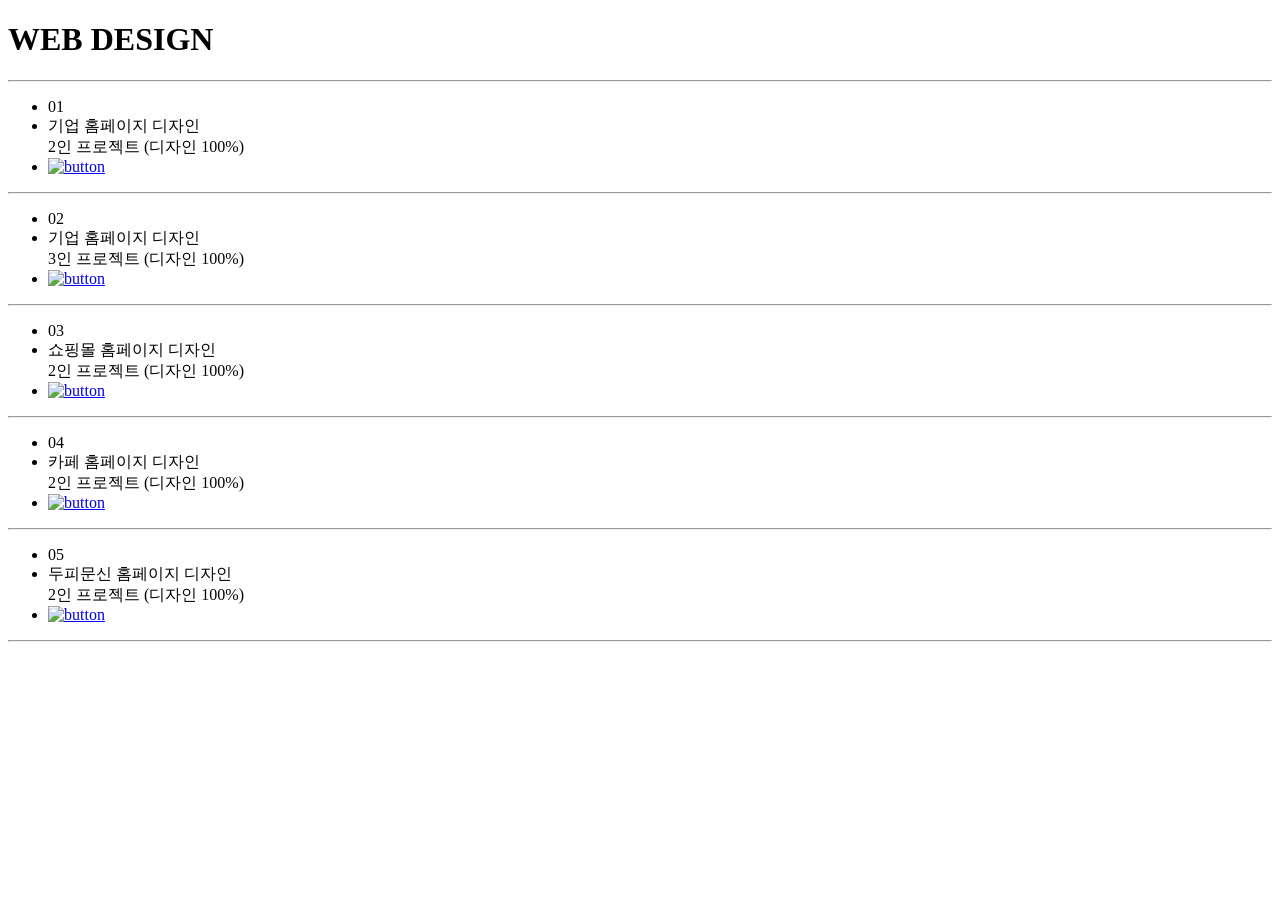
==== index2.html @ 8df26240 "Add files via upload" ====
<!DOCTYPE html>
<html lang="ko">

<head>
    <meta charset="UTF-8">
    <meta name="viewport" content="width=device-width, initial-scale=1.0">
    <title>portfolio</title>
    <script src="https://code.jquery.com/jquery-3.7.1.min.js"></script>
    <script src="js/script.js" type="text/javascript"></script>
    <link rel="preconnect" href="https://cdn.jsdelivr.net/gh/Project-Noonnu/noonfonts_2107@1.1/Pretendard-Regular.woff">
    <link rel="stylesheet" href="css/reset.css">
    <link rel="stylesheet" href="css/style2.css">
</head>
<body>
    <div id="page1">
        <div id="content-box">
            <h1>WEB DESIGN</h1>
            <hr>
            <ul class="contents-text">
                <li>01</li>
                <li>
                    기업 홈페이지 디자인
                    <br>
                    2인 프로젝트 (디자인 100%)
                </li>
                <li><a href="index2-1.html" target="_blank"><img src="images/button.png" alt="button"></a></li>
            </ul>
            <hr>
            <ul class="contents-text">
                <li>02</li>
                <li>
                    기업 홈페이지 디자인
                    <br>
                    3인 프로젝트 (디자인 100%)
                </li>
                <li><a href="index2-2.html" target="_blank"><img src="images/button.png" alt="button"></a></li>
            </ul>
            <hr>
            <ul class="contents-text">
                <li>03</li>
                <li>
                    쇼핑몰 홈페이지 디자인
                    <br>
                    2인 프로젝트 (디자인 100%)
                </li>
                <li><a href="index2-3.html" target="_blank"><img src="images/button.png" alt="button"></a></li>
            </ul>
            <hr>
            <ul class="contents-text">
                <li>04</li>
                <li>
                    카페 홈페이지 디자인
                    <br>
                    2인 프로젝트 (디자인 100%)
                </li>
                <li><a href="index2-4.html" target="_blank"><img src="images/button.png" alt="button"></a></li>
            </ul>
            <hr>
            <ul class="contents-text">
                <li>05</li>
                <li>
                    두피문신 홈페이지 디자인
                    <br>
                    2인 프로젝트 (디자인 100%)
                </li>
                <li><a href="index2-5.html" target="_blank"><img src="images/button.png" alt="button"></a></li>
            </ul>
            <hr>
        </div> <!-- #content-box -->
    </div> <!-- #page1 -->
</body>
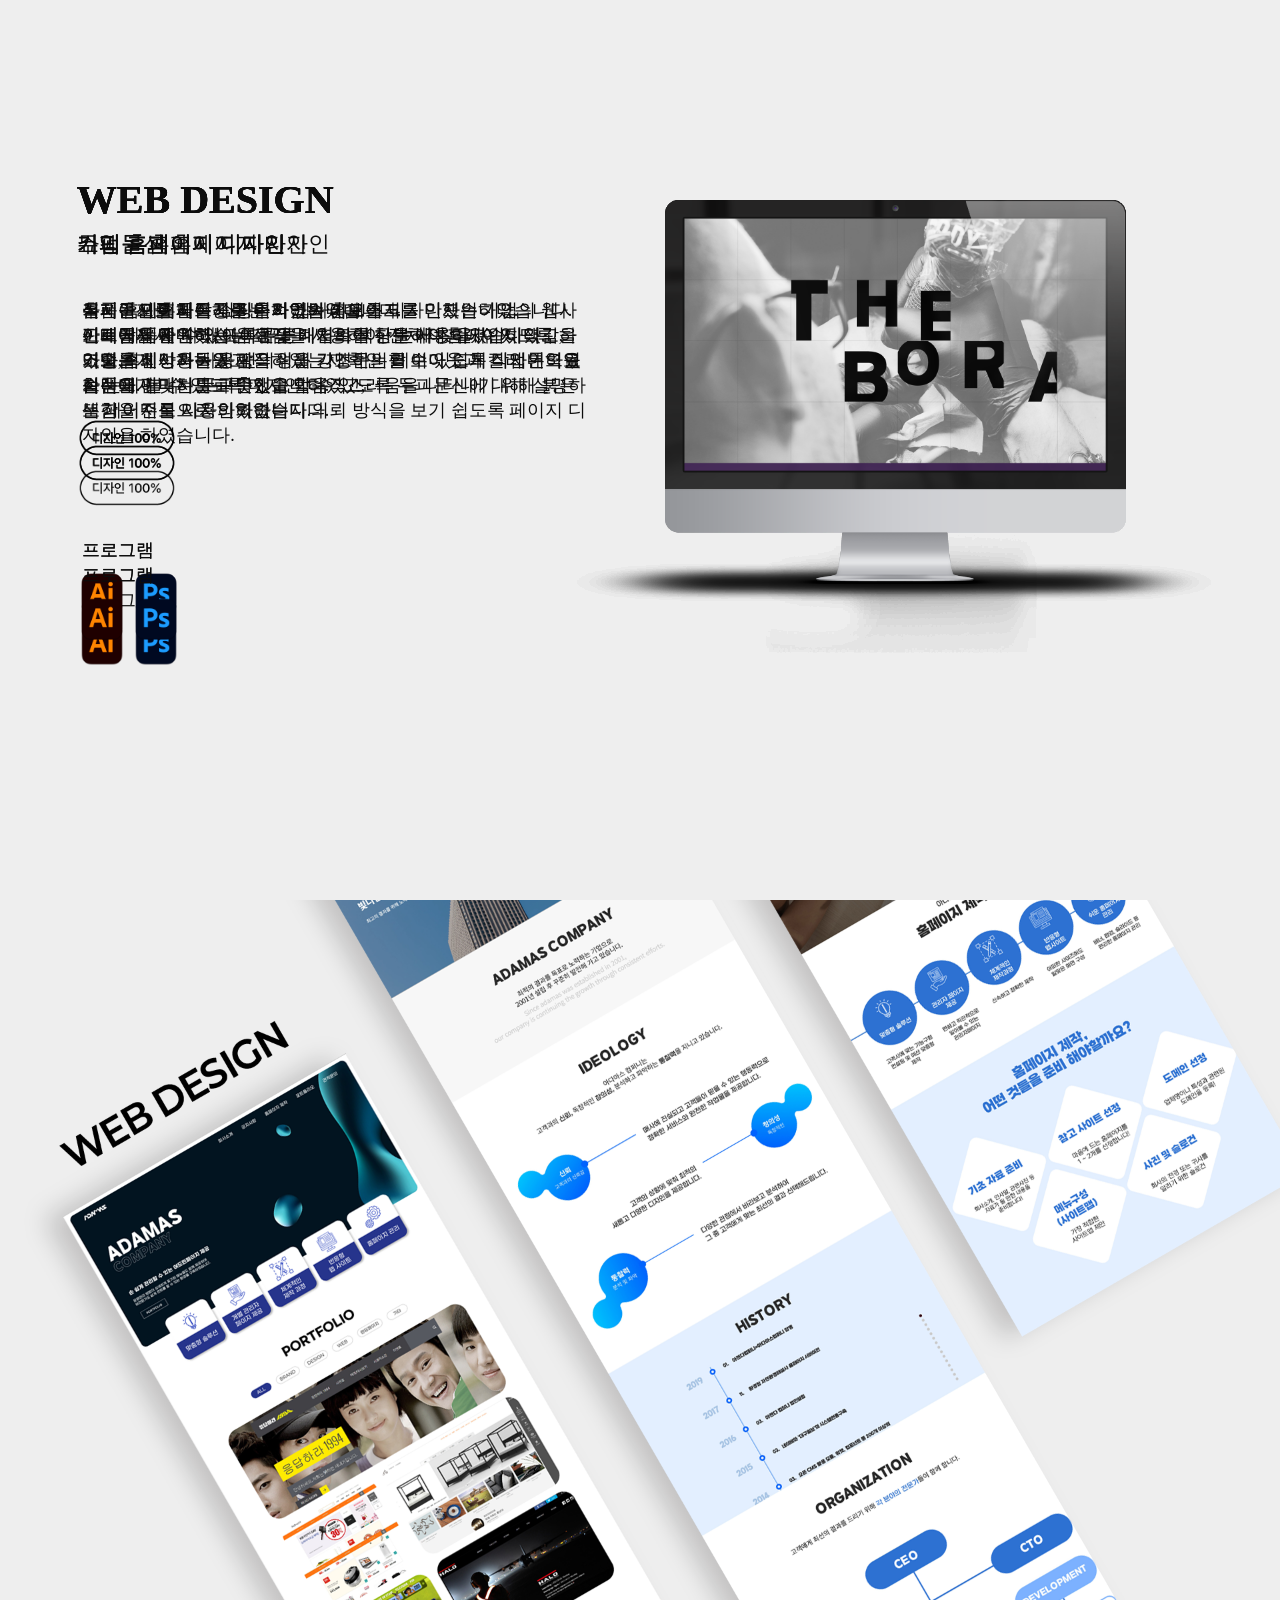
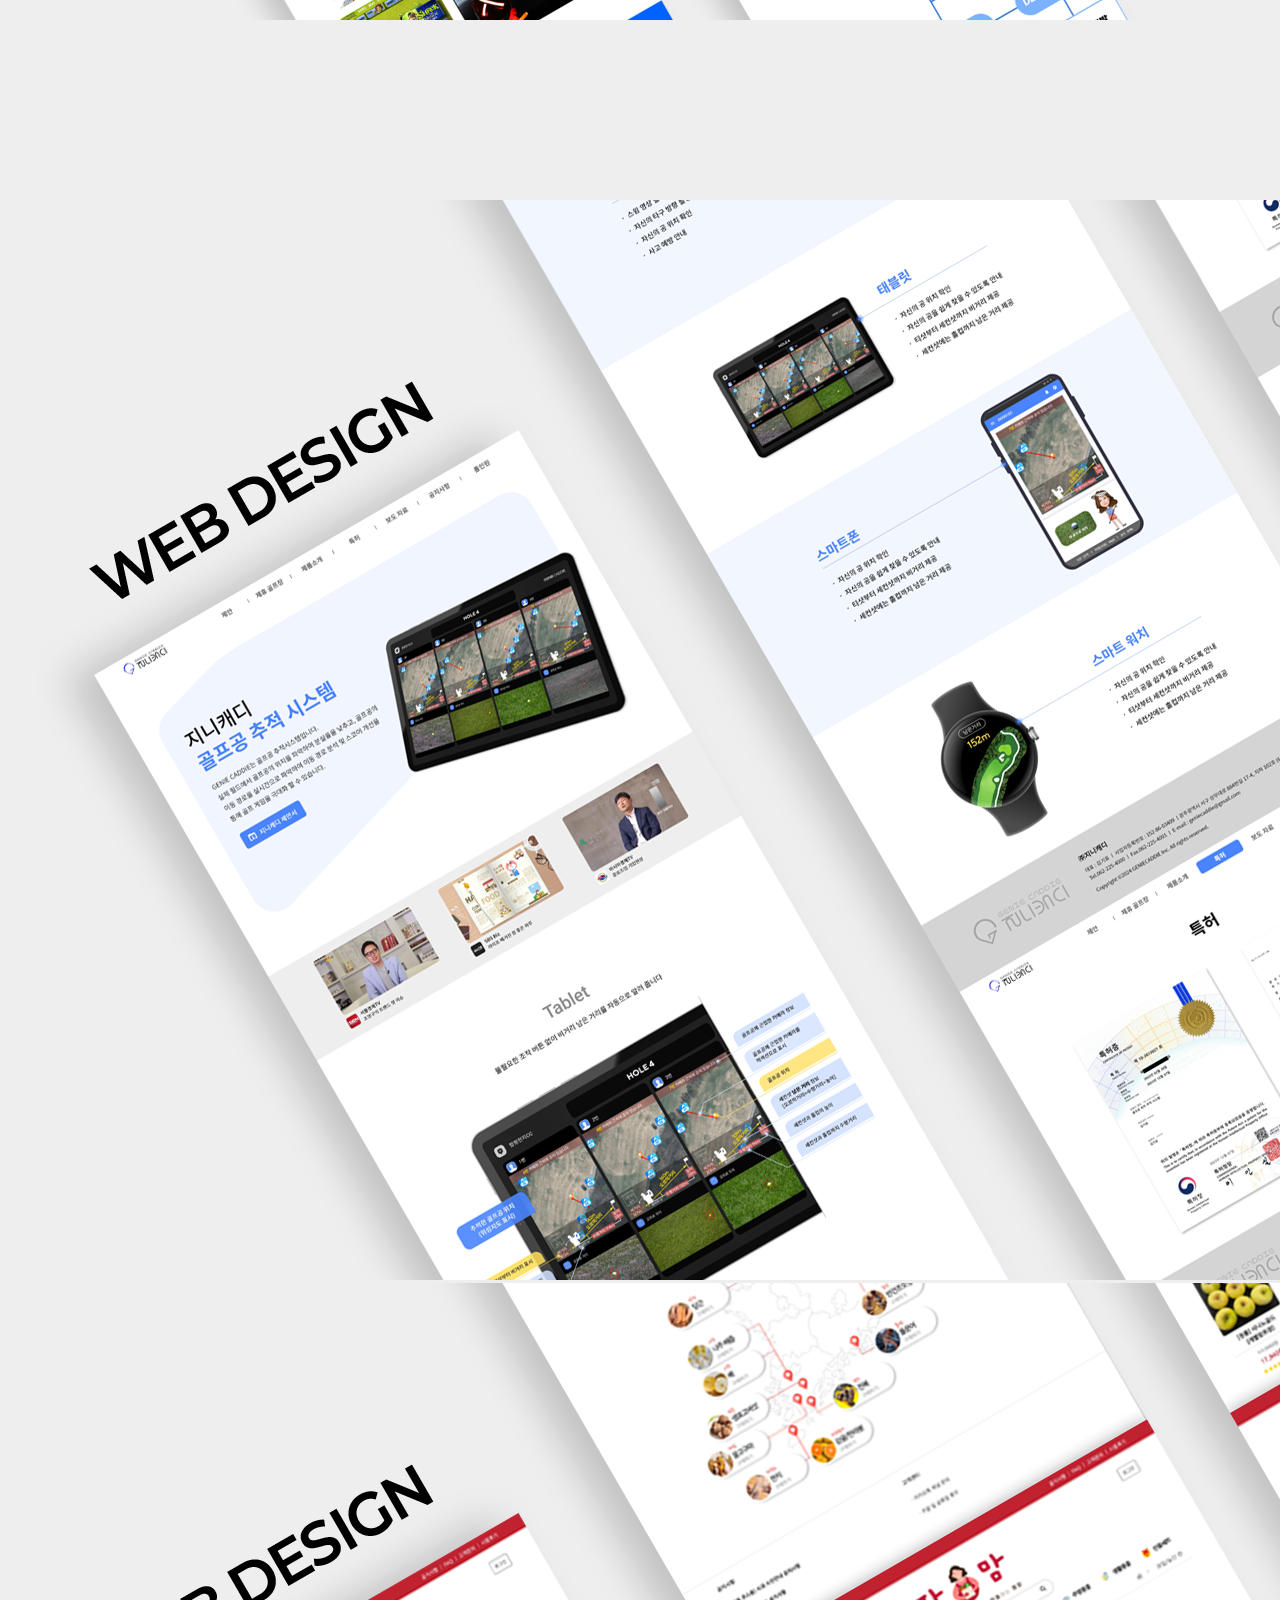
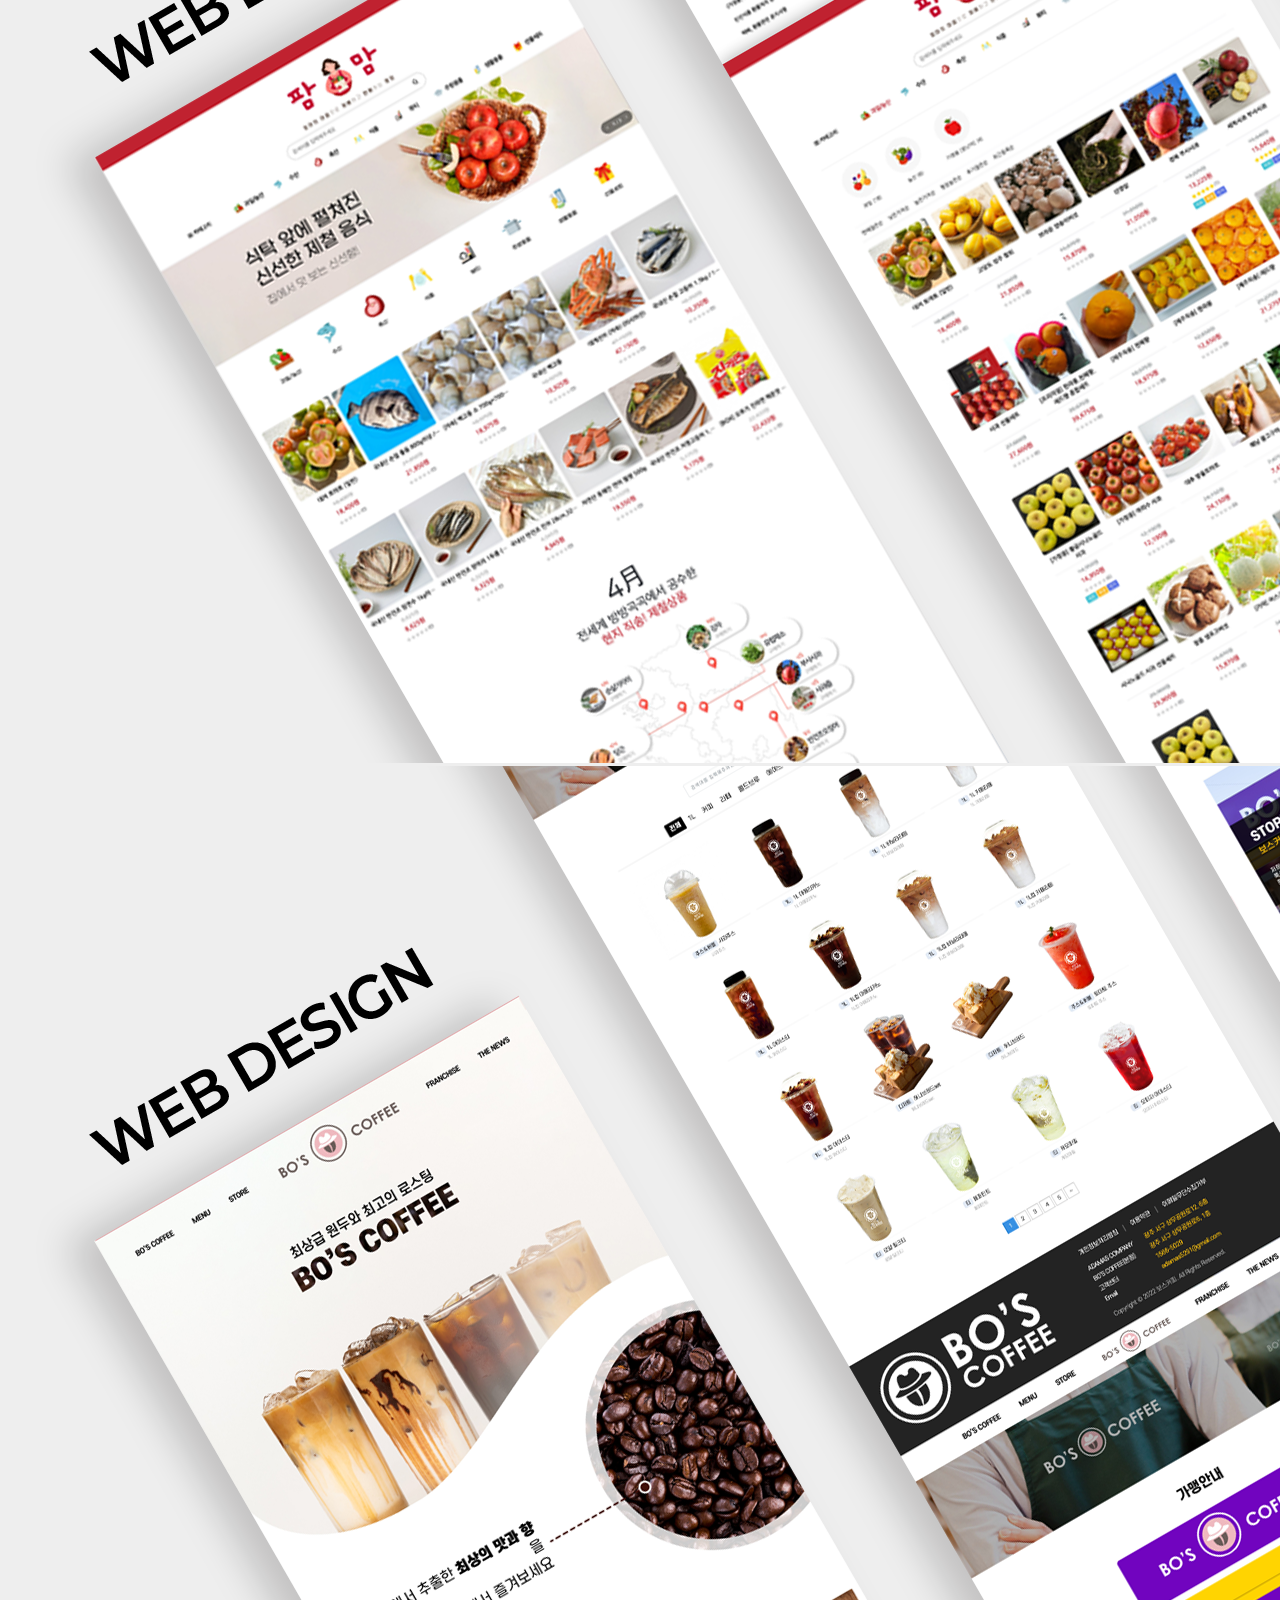
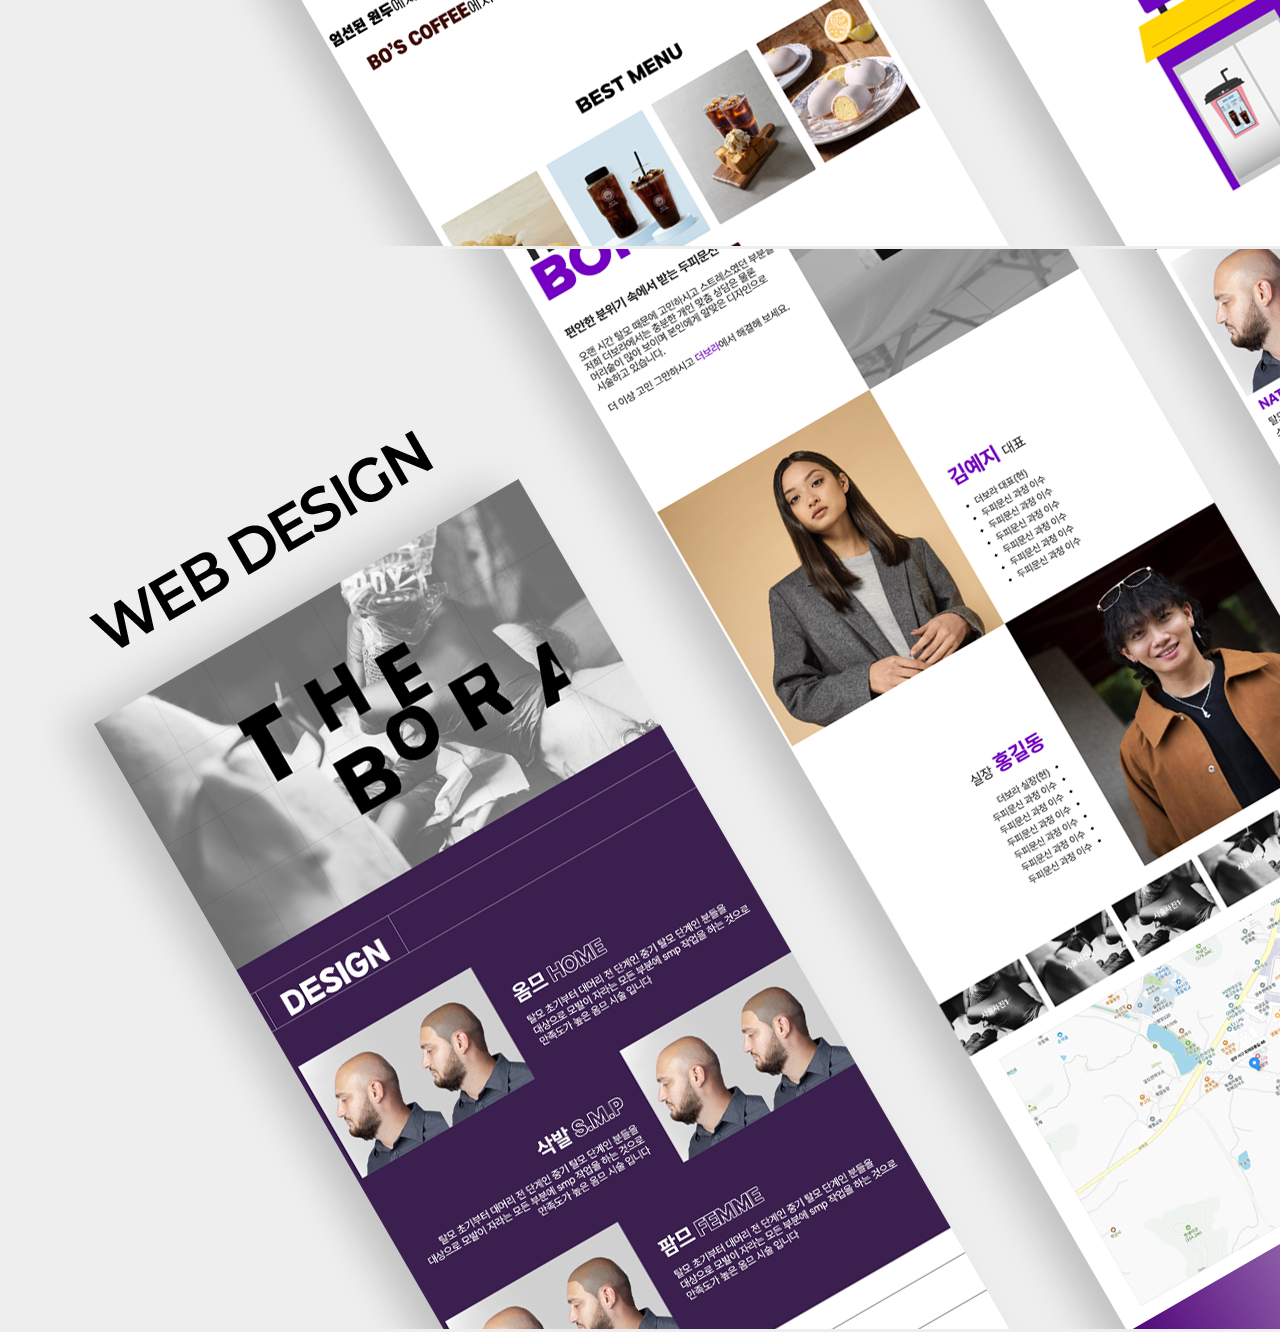
==== commit fa16ca03: "웹디자인 수정 웹디자인 수정" ====
--- a/index2.html
+++ b/index2.html
@@ -6,66 +6,130 @@
     <meta name="viewport" content="width=device-width, initial-scale=1.0">
     <title>portfolio</title>
     <script src="https://code.jquery.com/jquery-3.7.1.min.js"></script>
-    <script src="js/script.js" type="text/javascript"></script>
+    <script src="js/script1.js" type="text/javascript"></script>
     <link rel="preconnect" href="https://cdn.jsdelivr.net/gh/Project-Noonnu/noonfonts_2107@1.1/Pretendard-Regular.woff">
     <link rel="stylesheet" href="css/reset.css">
-    <link rel="stylesheet" href="css/style2.css">
+    <link rel="stylesheet" href="css/style2-1.css">
 </head>
 <body>
+    <!-- part1 -->
     <div id="page1">
-        <div id="content-box">
+        <div class="text">
             <h1>WEB DESIGN</h1>
-            <hr>
-            <ul class="contents-text">
-                <li>01</li>
-                <li>
-                    기업 홈페이지 디자인
-                    <br>
-                    2인 프로젝트 (디자인 100%)
-                </li>
-                <li><a href="index2-1.html" target="_blank"><img src="images/button.png" alt="button"></a></li>
-            </ul>
-            <hr>
-            <ul class="contents-text">
-                <li>02</li>
-                <li>
-                    기업 홈페이지 디자인
-                    <br>
-                    3인 프로젝트 (디자인 100%)
-                </li>
-                <li><a href="index2-2.html" target="_blank"><img src="images/button.png" alt="button"></a></li>
-            </ul>
-            <hr>
-            <ul class="contents-text">
-                <li>03</li>
-                <li>
-                    쇼핑몰 홈페이지 디자인
-                    <br>
-                    2인 프로젝트 (디자인 100%)
-                </li>
-                <li><a href="index2-3.html" target="_blank"><img src="images/button.png" alt="button"></a></li>
-            </ul>
-            <hr>
-            <ul class="contents-text">
-                <li>04</li>
-                <li>
-                    카페 홈페이지 디자인
-                    <br>
-                    2인 프로젝트 (디자인 100%)
-                </li>
-                <li><a href="index2-4.html" target="_blank"><img src="images/button.png" alt="button"></a></li>
-            </ul>
-            <hr>
-            <ul class="contents-text">
-                <li>05</li>
-                <li>
-                    두피문신 홈페이지 디자인
-                    <br>
-                    2인 프로젝트 (디자인 100%)
-                </li>
-                <li><a href="index2-5.html" target="_blank"><img src="images/button.png" alt="button"></a></li>
-            </ul>
-            <hr>
-        </div> <!-- #content-box -->
+            <b>기업 홈페이지 디자인</b>
+            <p>
+                홈페이지를 제작해주는 기업의 홈페이지를 디자인하였습니다.
+                <br>
+                신뢰감을 줄 수 있도록 푸른계열의 색상을 사용하였습니다.
+                <br>
+                어떤 홈페이지들을 제작하였는지 확인 할 수 있도록 작업내역을 한 눈에 볼 수 있도록 디자인 하였고,
+                <br>
+                또한 어떤식으로 의뢰하는지 의뢰 방식을 보기 쉽도록 페이지 디자인을 하였습니다.
+            </p>
+            <img src="images/design100.png" alt="design100">
+            <p>프로그램</p>
+            <img src="images/skill_icon1.png" alt="skill_icon1">
+            <img src="images/skill_icon2.png" alt="skill_icon2">
+        </div> <!-- .text -->
+        <div class="img">
+            <img src="images/webdesign_11.png" alt="webdesign_11">
+        </div> <!-- .img -->
     </div> <!-- #page1 -->
+    <div id="page2">
+        <img src="images/webdesign_21.png" alt="webdesign_21">
+    </div> <!-- #page2 -->
+    <!-- part2 -->
+     <div id="page3">
+        <div class="text">
+            <h1>WEB DESIGN</h1>
+            <b>기업 홈페이지 디자인</b>
+            <p>
+                실시간으로 골프공을 추적하는 키오스크를 만드는 기업의 웹사이트를 디자인했습니다.
+                <br>
+                기술 혁신성과 사용 편의성을 강조하는 레이아웃과 컬러 톤으로 브랜드 이미지를 구축했습니다.
+            </p>
+            <img src="images/design100.png" alt="design100">
+            <p>프로그램</p>
+            <img src="images/skill_icon1.png" alt="skill_icon1">
+            <img src="images/skill_icon2.png" alt="skill_icon2">
+        </div> <!-- .text -->
+        <div class="img">
+            <img src="images/webdesign_12.png" alt="webdesign_12">
+        </div> <!-- .img -->
+    </div> <!-- #page3 -->
+    <div id="page4">
+        <img src="images/webdesign_22.png" alt="webdesign_22">
+    </div> <!-- #page4 -->
+    <!-- part3 -->
+     <div id="page5">
+        <div class="text">
+            <h1>WEB DESIGN</h1>
+            <b>쇼핑몰 홈페이지 디자인</b>
+            <p>
+                식품을 판매하는 쇼핑몰의 웹사이트를 디자인했습니다.
+                <br>
+                판매 제품에 따라 아이콘을 배치하여 한 눈에 찾을 수 있도록 하였고,
+                <br>
+                식품을 판매하므로 맛있고 먹음직스러움을 나타내기 위해 붉은색감을 주로 사용하였습니다.
+            </p>
+            <img src="images/design100.png" alt="design100">
+            <p>프로그램</p>
+            <img src="images/skill_icon1.png" alt="skill_icon1">
+            <img src="images/skill_icon2.png" alt="skill_icon2">
+        </div> <!-- .text -->
+        <div class="img">
+            <img src="images/webdesign_13.png" alt="webdesign_13">
+        </div> <!-- .img -->
+    </div> <!-- #page5 -->
+    <div id="page6">
+        <img src="images/webdesign_23.png" alt="webdesign_23">
+    </div> <!-- #page6 -->
+    <!-- part4 -->
+     <div id="page7">
+        <div class="text">
+            <h1>WEB DESIGN</h1>
+            <b>카페 홈페이지 디자인</b>
+            <p>
+                카페 홈페이지를 디자인하였습니다.
+                <br>
+                카페에서 판매하는 음료 및 디저트를 구분하여 디자인하였고,
+                <br>
+                가맹을 희망하는 사람을 위해 가맹문의를 보다 쉽게 디자인하였습니다.
+            </p>
+            <img src="images/design100.png" alt="design100">
+            <p>프로그램</p>
+            <img src="images/skill_icon1.png" alt="skill_icon1">
+            <img src="images/skill_icon2.png" alt="skill_icon2">
+        </div> <!-- .text -->
+        <div class="img">
+            <img src="images/webdesign_14.png" alt="webdesign_14">
+        </div> <!-- .img -->
+    </div> <!-- #page7 -->
+    <div id="page8">
+        <img src="images/webdesign_24.png" alt="webdesign_24">
+    </div> <!-- #page8 -->
+    <!-- part5 -->
+     <div id="page9">
+        <div class="text">
+            <h1>WEB DESIGN</h1>
+            <b>두피문신 홈페이지 디자인</b>
+            <p>
+                두피문신 홈페이지를 디자인하였습니다.
+                <br>
+                고객님께서 원하시는 색감을 사용하여 전체적 홈페이지 색감을 조화롭게 사용하였고,
+                <br>
+                자신에게 맞는 두피문신을 할 수 있도록 두피문신에 대해 설명하는 페이지를 디자인하였습니다.
+            </p>
+            <img src="images/design100.png" alt="design100">
+            <p>프로그램</p>
+            <img src="images/skill_icon1.png" alt="skill_icon1">
+            <img src="images/skill_icon2.png" alt="skill_icon2">
+        </div> <!-- .text -->
+        <div class="img">
+            <img src="images/webdesign_15.png" alt="webdesign_14">
+        </div> <!-- .img -->
+    </div> <!-- #page9 -->
+    <div id="page10">
+        <img src="images/webdesign_25.png" alt="webdesign_24">
+    </div> <!-- #page10 -->
 </body>
--- a/css/style2-1.css
+++ b/css/style2-1.css
@@ -0,0 +1,110 @@
+a {
+    text-decoration: none;
+    color: inherit;
+}
+ul {
+    list-style: none;
+}
+html {
+    /* overflow: hidden; */
+    overflow: scroll;
+    overflow-x: hidden;
+    color: #0c0c0c;
+}
+body {
+    display: block;
+    width: 100%;
+    height: 100vh;
+    margin: 0;
+    /* background: url(../images/basicBg.jpg) no-repeat; */
+    background-color: #eee;
+    background-size: cover;
+    background-attachment: fixed;
+    object-fit: cover;
+}
+/* 스크롤 없애기 */
+body::-webkit-scrollbar {
+  display: none;
+}
+button {
+    border: none;
+    outline: none;
+    background-color: transparent;
+    padding: 0;
+    cursor: pointer;
+}
+/* 전체 폰트 */
+@font-face {
+    font-family: 'PyeojinGothic';
+    src: url('https://cdn.jsdelivr.net/gh/projectnoonnu/2504-1@1.0/PyeojinGothic-Light.woff2') format('woff2');
+    font-weight: 300;
+    font-display: swap;
+}
+
+/* page1 */
+#page1 {
+    width: 100%;
+    height: 100vh;
+    position: relative;
+}
+#page1::after{
+    content: "";
+    display: block;
+    clear: both;
+}
+.text {
+    float: left;
+    width: 40%;
+    position: absolute;
+    top: 20%;
+    left: 6%;
+}
+.text > h1 {
+    font-size: 40px;
+    font-weight: 700;
+}
+.text > b {
+    font-size: 22px;
+    display: block;
+    line-height: 3rem;
+}
+.text > p:nth-child(3) {
+    padding-top: 30px;
+    line-height: 25px;
+}
+.text > p {
+    font-size: 18px;
+    padding-top: 80px;
+    padding-left: 5px;
+}
+.text > img:nth-child(4) {
+    width: 100px;
+    padding-top: 20px;
+}
+.text > img:nth-child(6) {
+    width: 50px;
+    padding-top: 10px;
+}
+.text > img:nth-child(7) {
+    width: 50px;
+}
+.img {
+    width: 60%;
+    position: absolute;
+    right: 0%;
+    top: 15%;
+}
+.img > img {
+    width: 100%;
+}
+
+/* page2 */
+#page2 {
+    width: 100%;
+    height: 100vh;
+    position: relative;
+}
+#page2 > img {
+    width: 100%;
+    position: absolute;
+}
